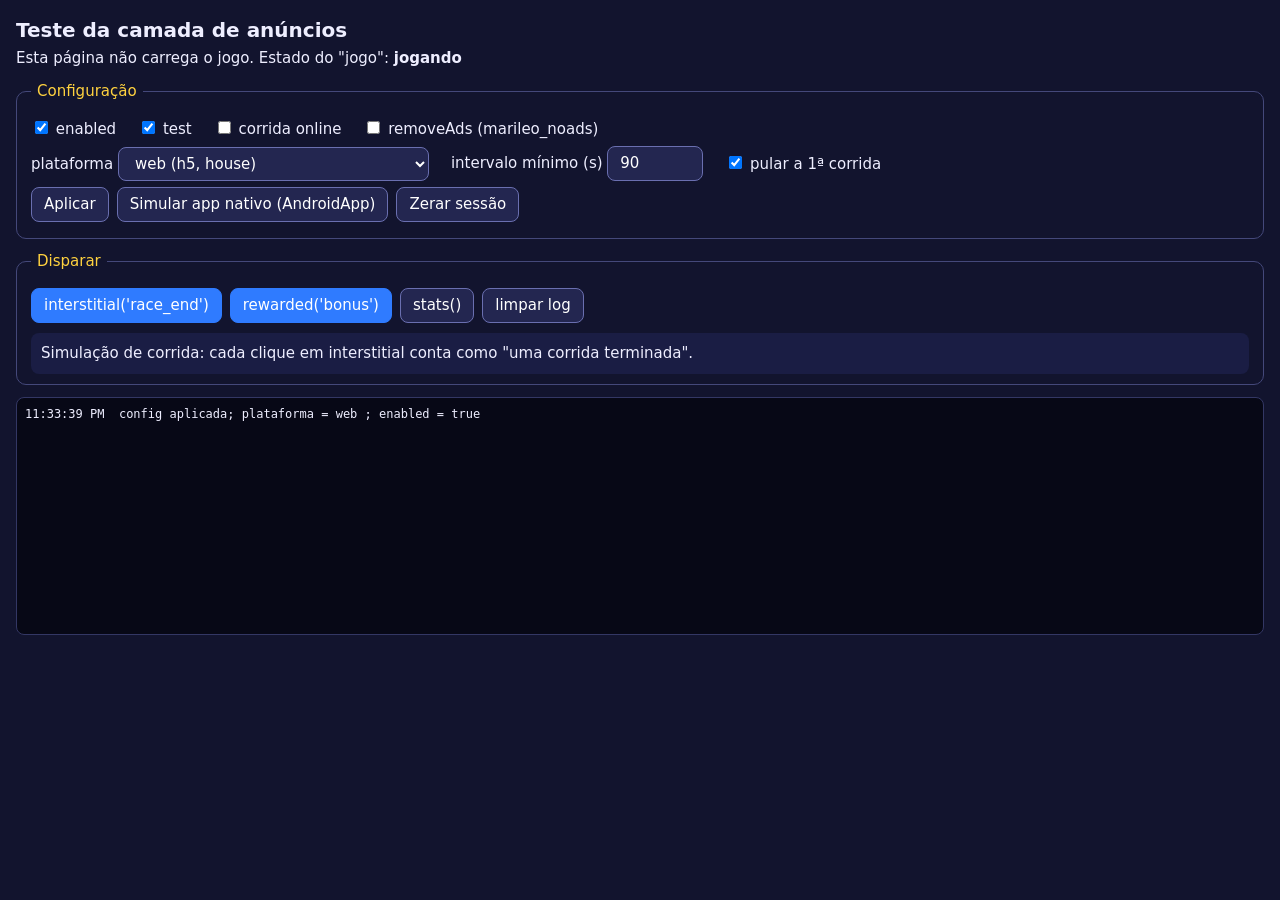
==== ads-test.html @ 7c5a2bef "Módulo de anúncios (ainda desligado e não conectado ao jogo) Camada de intervalo comercial independe" ====
<!doctype html>
<html lang="pt-BR">
<head>
<meta charset="utf-8">
<meta name="viewport" content="width=device-width, initial-scale=1">
<title>Marileo Kart — teste de anúncios</title>
<link rel="stylesheet" href="css/ads.css">
<style>
  body { margin: 0; padding: 16px; font: 15px/1.4 system-ui, sans-serif; background: #12142e; color: #eef; }
  h1 { font-size: 20px; margin: 0 0 4px; }
  fieldset { border: 1px solid #44487a; border-radius: 10px; margin: 12px 0; padding: 10px 14px; }
  legend { padding: 0 6px; color: #ffd23f; }
  label { margin-right: 14px; white-space: nowrap; }
  button, select, input { font: inherit; padding: 6px 12px; border-radius: 8px; border: 1px solid #6a6fb0; background: #232650; color: #fff; }
  button { cursor: pointer; }
  button.main { background: #2f7bff; border-color: #2f7bff; }
  #log { height: 220px; overflow: auto; background: #070816; border: 1px solid #333764; border-radius: 8px; padding: 8px; font: 12px/1.45 ui-monospace, monospace; white-space: pre-wrap; }
  .row { display: flex; flex-wrap: wrap; gap: 8px; align-items: center; margin: 6px 0; }
  .fake { margin-top: 10px; padding: 10px; background: #1a1d44; border-radius: 8px; }
</style>
</head>
<body>
<h1>Teste da camada de anúncios</h1>
<div>Esta página não carrega o jogo. Estado do "jogo": <b id="gameState">jogando</b> <span id="sndState"></span></div>

<fieldset>
  <legend>Configuração</legend>
  <div class="row">
    <label><input type="checkbox" id="cEnabled" checked> enabled</label>
    <label><input type="checkbox" id="cTest" checked> test</label>
    <label><input type="checkbox" id="cOnline"> corrida online</label>
    <label><input type="checkbox" id="cNoads"> removeAds (marileo_noads)</label>
  </div>
  <div class="row">
    <label>plataforma
      <select id="cPlatform">
        <option value="web">web (h5, house)</option>
        <option value="house">somente house</option>
        <option value="crazygames">crazygames</option>
        <option value="poki">poki</option>
        <option value="native">native (precisa do app / simulação)</option>
      </select>
    </label>
    <label>intervalo mínimo (s) <input id="cMin" type="number" value="90" style="width:70px"></label>
    <label><input type="checkbox" id="cSkipFirst" checked> pular a 1ª corrida</label>
  </div>
  <div class="row">
    <button id="bApply">Aplicar</button>
    <button id="bNative">Simular app nativo (AndroidApp)</button>
    <button id="bReset">Zerar sessão</button>
  </div>
</fieldset>

<fieldset>
  <legend>Disparar</legend>
  <div class="row">
    <button class="main" id="bInter">interstitial('race_end')</button>
    <button class="main" id="bRew">rewarded('bonus')</button>
    <button id="bStats">stats()</button>
    <button id="bClear">limpar log</button>
  </div>
  <div class="fake">Simulação de corrida: cada clique em interstitial conta como "uma corrida terminada".</div>
</fieldset>

<div id="log"></div>

<script type="module">
import { ads } from './js/ads.js';

const $ = id => document.getElementById(id);
const log = (...a) => { const l = $('log'); l.textContent += new Date().toLocaleTimeString() + '  ' + a.map(x => typeof x === 'string' ? x : JSON.stringify(x)).join(' ') + '\n'; l.scrollTop = l.scrollHeight; };
window.__log = log;

// campanha com imagem (SVG embutido) só para testar o layout
const svg = encodeURIComponent('<svg xmlns="http://www.w3.org/2000/svg" width="600" height="400"><defs><linearGradient id="g" x1="0" y1="0" x2="1" y2="1"><stop offset="0" stop-color="#ffb020"/><stop offset="1" stop-color="#ff3b8f"/></linearGradient></defs><rect width="600" height="400" fill="url(#g)"/><text x="300" y="230" font-size="110" text-anchor="middle" fill="#fff" font-family="sans-serif" font-weight="800">PÃO</text></svg>');
ads.configure({
  house: { countdown: 5 },
  houseCampaigns: [
    { id: 'teste-texto', title: 'Jogue com os amigos!', text: 'Crie uma sala online e corra com a turma toda.', weight: 1 },
    { id: 'teste-imagem', title: 'Padaria Pão Quente', text: 'Pão fresquinho todo dia às 6h!', image: 'data:image/svg+xml,' + svg, url: 'https://example.com/', linkLabel: 'Conhecer a padaria', weight: 1 },
  ],
});
const q = new URLSearchParams(location.search);
if (q.get('campaign') === 'text') ads.configure({ houseCampaigns: ads.config.houseCampaigns.slice(0, 1) });
if (q.get('campaign') === 'image') ads.configure({ houseCampaigns: ads.config.houseCampaigns.slice(1) });

ads.onPause = () => { $('gameState').textContent = 'PAUSADO (anúncio na tela, áudio mudo)'; log('onPause'); };
ads.onResume = () => { $('gameState').textContent = 'jogando'; log('onResume'); };
ads.isSoundOn = () => true;

function apply() {
  ads.configure({
    enabled: $('cEnabled').checked, test: $('cTest').checked,
    platform: $('cPlatform').value === 'house' ? 'web' : $('cPlatform').value,
    minSecondsBetween: +$('cMin').value, skipFirstRace: $('cSkipFirst').checked,
    providers: { web: $('cPlatform').value === 'house' ? ['house'] : ['h5', 'house'] },
    h5: { client: 'ca-pub-1234567890123456' },
  });
  try { localStorage.setItem('marileo_noads', $('cNoads').checked ? '1' : '0'); } catch (e) { /* */ }
  ads.init();
  log('config aplicada; plataforma =', ads.platform, '; enabled =', ads.config.enabled);
}
$('bApply').onclick = apply;
$('bReset').onclick = () => { ads.reset(); log('sessão zerada'); };
$('bClear').onclick = () => { $('log').textContent = ''; };
$('bStats').onclick = () => log('stats', ads.stats());
$('bNative').onclick = () => {
  // imita o app: chama __adStarted, espera 1,5 s e chama __adDone
  window.AndroidApp = {
    showInterstitial(p) { log('[app] showInterstitial', p); setTimeout(() => window.__adStarted && window.__adStarted(), 200); setTimeout(() => window.__adDone({ shown: true }), 1700); },
    showRewarded(p) { log('[app] showRewarded', p); setTimeout(() => window.__adStarted && window.__adStarted(), 200); setTimeout(() => window.__adDone({ rewarded: true }), 1700); },
  };
  log('AndroidApp simulado instalado. Escolha a plataforma "native" e Aplicar.');
};
$('bInter').onclick = async () => {
  log('> interstitial()...');
  const t = performance.now();
  const r = await ads.interstitial('race_end', { online: $('cOnline').checked });
  log('< interstitial', r, Math.round(performance.now() - t) + 'ms');
};
$('bRew').onclick = async () => {
  log('> rewarded()...');
  const r = await ads.rewarded('bonus');
  log('< rewarded', r);
};
window.__apply = apply;
apply();
</script>
</body>
</html>
---- css/ads.css ----
/* Marileo Kart — anúncios próprios (patrocinadores). Veja docs/ANUNCIOS.md */
.mk-ad {
  position: fixed; inset: 0; z-index: 2000;
  display: flex; align-items: center; justify-content: center;
  padding: max(10px, env(safe-area-inset-top)) max(12px, env(safe-area-inset-right)) max(10px, env(safe-area-inset-bottom)) max(12px, env(safe-area-inset-left));
  background: radial-gradient(ellipse at 50% 40%, rgba(40, 44, 120, .985), rgba(8, 10, 30, .995));
  color: #fff; font-family: var(--font-body, 'Baloo 2', system-ui, sans-serif);
  -webkit-user-select: none; user-select: none; touch-action: manipulation;
  animation: mk-ad-in .25s ease-out;
}
.mk-ad *, .mk-ad *::before, .mk-ad *::after { box-sizing: border-box; }
@keyframes mk-ad-in { from { opacity: 0; } to { opacity: 1; } }

.mk-ad__card {
  position: relative; width: min(94vw, 760px); max-height: 100%;
  display: flex; flex-direction: column; gap: 12px;
  padding: 34px 22px 18px;
  background: linear-gradient(160deg, #2f7bff 0%, #6a3cff 55%, #ff3b8f 130%);
  border: 3px solid rgba(255, 255, 255, .35); border-radius: 22px;
  box-shadow: 0 18px 60px rgba(0, 0, 0, .6);
  overflow: hidden;
}
.mk-ad__tag {
  position: absolute; top: 10px; left: 14px;
  font-size: 12px; font-weight: 800; letter-spacing: .06em; text-transform: uppercase;
  padding: 2px 10px; border-radius: 999px; background: rgba(0, 0, 0, .35); color: #ffe27a;
}
.mk-ad__body { display: flex; flex-direction: row; align-items: stretch; gap: 18px; min-height: 0; flex: 1 1 auto; }
.mk-ad__media {
  flex: 0 0 44%; min-height: 0; border-radius: 14px; overflow: hidden;
  background: rgba(0, 0, 0, .25); display: flex; align-items: center; justify-content: center;
}
.mk-ad__media img { width: 100%; height: 100%; max-height: 52vh; object-fit: cover; display: block; -webkit-user-drag: none; }
.mk-ad__tap { cursor: pointer; }
.mk-ad__text { flex: 1 1 0; min-width: 0; display: flex; flex-direction: column; justify-content: center; gap: 8px; }
.mk-ad__title {
  margin: 0; font-family: var(--font-title, 'Lilita One', system-ui, sans-serif); font-weight: 400;
  font-size: clamp(26px, 5vw, 44px); line-height: 1.05; text-shadow: 0 3px 0 rgba(0, 0, 0, .25);
  overflow-wrap: anywhere;
}
.mk-ad__desc { margin: 0; font-size: clamp(16px, 2.6vw, 22px); line-height: 1.25; font-weight: 700; opacity: .96; overflow-wrap: anywhere; }
.mk-ad:not(.mk-ad--x) .mk-ad__card:not(.mk-ad--img) .mk-ad__text { text-align: center; align-items: center; padding: 8px 4px; }

.mk-ad button {
  font: inherit; font-weight: 800; color: #fff; cursor: pointer; border: 0;
  -webkit-tap-highlight-color: transparent;
}
.mk-ad button:focus-visible { outline: 3px solid #ffe27a; outline-offset: 2px; }
.mk-ad__link {
  align-self: flex-start; margin-top: 4px; padding: 8px 16px; font-size: 16px;
  background: rgba(255, 255, 255, .18); border: 2px solid rgba(255, 255, 255, .5) !important; border-radius: 999px;
}
.mk-ad__card:not(.mk-ad--img) .mk-ad__link { align-self: center; }
.mk-ad__bar { display: flex; align-items: center; justify-content: flex-end; gap: 12px; }
.mk-ad__go {
  min-width: 220px; padding: 12px 26px; font-size: 22px; border-radius: 16px;
  font-family: var(--font-title, 'Lilita One', system-ui, sans-serif); font-weight: 400;
  background: rgba(255, 255, 255, .22); color: rgba(255, 255, 255, .8); cursor: default !important;
}
.mk-ad__go.ready {
  background: linear-gradient(#52e08f, #1fb865); color: #0b2a18; cursor: pointer !important;
  box-shadow: 0 5px 0 #138a4a, 0 10px 24px rgba(0, 0, 0, .35); animation: mk-ad-pop .5s ease-out;
}
.mk-ad__go.ready:active { transform: translateY(3px); box-shadow: 0 2px 0 #138a4a; }
@keyframes mk-ad-pop { 0% { transform: scale(.85); } 60% { transform: scale(1.06); } 100% { transform: scale(1); } }
.mk-ad__cancel { margin-right: auto; padding: 10px 14px; background: transparent; text-decoration: underline; opacity: .85; font-size: 16px; }

/* portão dos pais */
.mk-ad__gate {
  position: absolute; inset: 0; z-index: 2; display: flex; align-items: center; justify-content: center;
  padding: 12px; background: rgba(5, 6, 20, .88);
}
.mk-ad__gate[hidden] { display: none; }
.mk-ad__gatebox {
  width: min(92vw, 420px); max-height: 100%; overflow: auto; text-align: center;
  background: #fff; color: #16163a; border-radius: 20px; padding: 18px 20px; box-shadow: 0 14px 50px rgba(0, 0, 0, .6);
}
.mk-ad__gatebox h3 { margin: 0; font-size: 24px; font-family: var(--font-title, 'Lilita One', system-ui, sans-serif); font-weight: 400; }
.mk-ad__gatebox p { margin: 4px 0; font-size: 18px; font-weight: 700; }
.mk-ad__gateicon { font-size: 30px; line-height: 1; }
.mk-ad__host { font-size: 14px !important; opacity: .65; overflow-wrap: anywhere; }
.mk-ad__hold {
  position: relative; display: block; width: 100%; margin: 10px 0 6px; padding: 14px 10px; font-size: 20px;
  border-radius: 14px; overflow: hidden; color: #16163a !important; background: #e3e6ff; touch-action: none;
  --p: 0;
}
.mk-ad__hold::before {
  content: ''; position: absolute; inset: 0; width: calc(var(--p) * 100%); background: #ffd23f; z-index: -1;
}
.mk-ad__hold { isolation: isolate; }
.mk-ad__gatecancel { padding: 8px 14px; background: transparent; color: #16163a !important; text-decoration: underline; font-size: 16px; }

/* celular na horizontal / telas baixas */
@media (max-height: 420px) {
  .mk-ad { padding: 6px 10px; }
  .mk-ad__card { gap: 6px; padding: 26px 14px 10px; border-radius: 16px; }
  .mk-ad__tag { top: 6px; left: 10px; font-size: 11px; }
  .mk-ad__body { gap: 12px; }
  .mk-ad__media img { max-height: 58vh; }
  .mk-ad__title { font-size: clamp(22px, 5.5vh, 32px); }
  .mk-ad__desc { font-size: clamp(14px, 4.2vh, 18px); }
  .mk-ad__link { padding: 5px 12px; font-size: 14px; margin-top: 0; }
  .mk-ad__go { min-width: 190px; padding: 8px 20px; font-size: 19px; border-radius: 13px; }
  .mk-ad__gatebox { padding: 10px 16px; }
  .mk-ad__gatebox h3 { font-size: 20px; }
  .mk-ad__gatebox p { font-size: 15px; margin: 2px 0; }
  .mk-ad__gateicon { display: none; }
  .mk-ad__hold { padding: 9px 8px; font-size: 17px; margin: 6px 0 2px; }
}
/* celular em pé */
@media (orientation: portrait) and (max-width: 600px) {
  .mk-ad__body { flex-direction: column; }
  .mk-ad__media { flex: 0 0 auto; }
  .mk-ad__media img { max-height: 34vh; }
  .mk-ad__link { align-self: center; }
  .mk-ad__go { width: 100%; min-width: 0; }
}
@media (prefers-reduced-motion: reduce) { .mk-ad, .mk-ad__go.ready { animation: none; } }
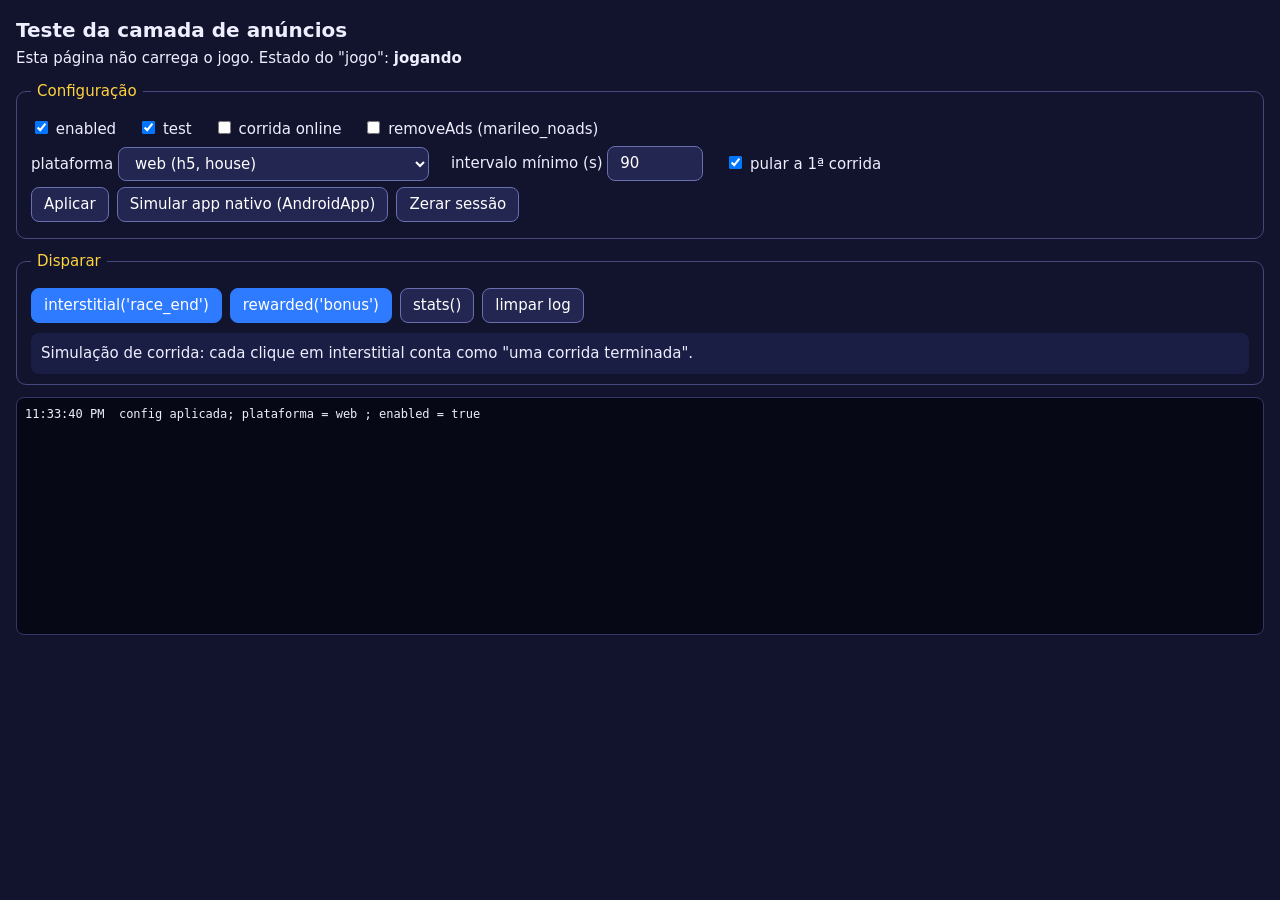
==== commit 746bd3c4: "Race Cities: corridas pelas cidades do mundo - 12 cidades com pontos turísticos: Osasco, Rio, Nova Y" ====
--- a/ads-test.html
+++ b/ads-test.html
@@ -3,7 +3,7 @@
 <head>
 <meta charset="utf-8">
 <meta name="viewport" content="width=device-width, initial-scale=1">
-<title>Marileo Kart — teste de anúncios</title>
+<title>Race Cities — teste de anúncios</title>
 <link rel="stylesheet" href="css/ads.css">
 <style>
   body { margin: 0; padding: 16px; font: 15px/1.4 system-ui, sans-serif; background: #12142e; color: #eef; }
--- a/css/ads.css
+++ b/css/ads.css
@@ -1,4 +1,4 @@
-/* Marileo Kart — anúncios próprios (patrocinadores). Veja docs/ANUNCIOS.md */
+/* Race Cities — anúncios próprios (patrocinadores). Veja docs/ANUNCIOS.md */
 .mk-ad {
   position: fixed; inset: 0; z-index: 2000;
   display: flex; align-items: center; justify-content: center;
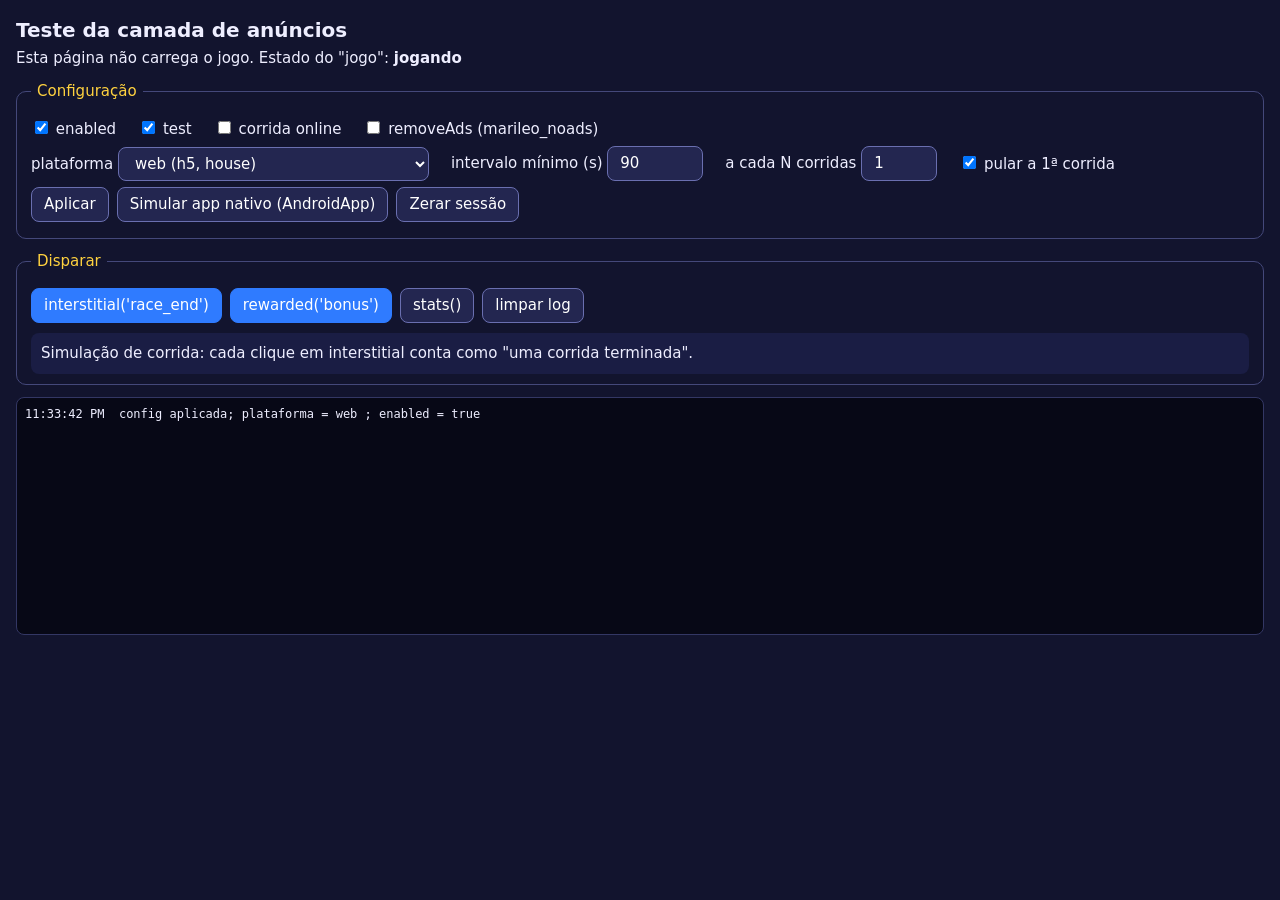
==== commit 29dcb310: "Anúncio a cada 2 corridas (regra everyNRaces, bloqueio every-n) Co-Authored-By: Claude Opus 5.5 <nor" ====
--- a/ads-test.html
+++ b/ads-test.html
@@ -42,6 +42,7 @@
       </select>
     </label>
     <label>intervalo mínimo (s) <input id="cMin" type="number" value="90" style="width:70px"></label>
+    <label>a cada N corridas <input id="cEvery" type="number" value="1" min="1" style="width:50px"></label>
     <label><input type="checkbox" id="cSkipFirst" checked> pular a 1ª corrida</label>
   </div>
   <div class="row">
@@ -92,7 +93,7 @@
   ads.configure({
     enabled: $('cEnabled').checked, test: $('cTest').checked,
     platform: $('cPlatform').value === 'house' ? 'web' : $('cPlatform').value,
-    minSecondsBetween: +$('cMin').value, skipFirstRace: $('cSkipFirst').checked,
+    minSecondsBetween: +$('cMin').value, skipFirstRace: $('cSkipFirst').checked, everyNRaces: +$('cEvery').value || 1,
     providers: { web: $('cPlatform').value === 'house' ? ['house'] : ['h5', 'house'] },
     h5: { client: 'ca-pub-1234567890123456' },
   });
